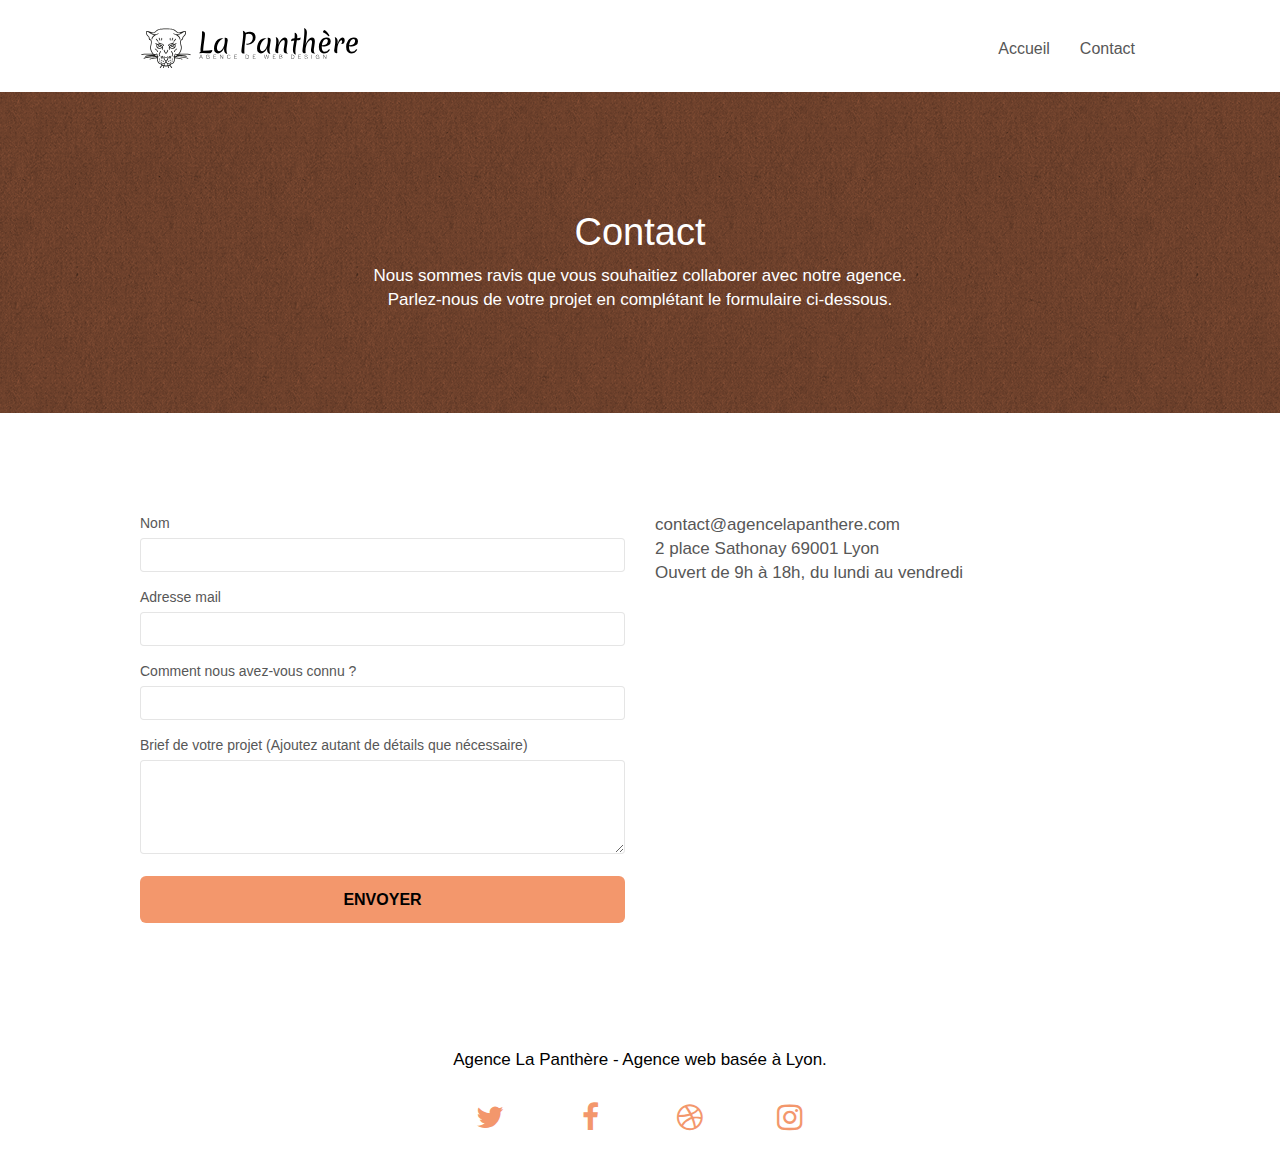
==== contact.html @ b6792bf5 "first update" ====
<!doctype html>
<html lang="fr">
<head>
    <meta charset="utf-8">
    <meta name="keywords" content="seo, google, site web, site internet, agence design paris, agence design, agence design,agence design,agence design,agence design,agence design,agence design,agence design,agence design">
    <meta name="description" content="Agence la Panthère, agence web design et graphisme. Conception de logo, charte graphique, illustrations, votre image est notre priorité.">
    <meta name="viewport" content="width=device-width, initial-scale=1.0, viewport-fit=cover">
    <link rel="shortcut icon" type="image/png" href="favicon.jpg">
    
	<link rel="stylesheet" type="text/css" href="./css/bootstrap.css">
	<link rel="stylesheet" type="text/css" href="style.css">
	<link rel="stylesheet" type="text/css" href="./css/font-awesome.css">
	<link rel="stylesheet" type="text/css" href="./css/et-line.css">
	
    
	<script src="./js/jquery-2.1.0.js"></script>
	<script src="./js/bootstrap.js"></script>
	<script src="./js/blocs.js"></script>
	<script src="./js/jqBootstrapValidation.js"></script>
	<script src="./js/formHandler.js"></script>
    <title>Agence La Panthère | Contact</title>

    
<!-- Analytics -->
 
<!-- Analytics END -->
    
</head>
<body>
<!-- Principal conteneur -->
<div class="page-container">
    
<!-- bloc-0 -->
<div class="bloc bgc-white l-bloc " id="bloc-0">
	<div class="container bloc-sm">
		<nav class="navbar row">
			<div class="navbar-header">
				<a class="navbar-brand" href="index.html"><img src="img/agence-la-panthere-monochrome.svg" alt="Logo la panthère, agence web design" height="40" /></a>
				<button id="nav-toggle" type="button" class="ui-navbar-toggle navbar-toggle" data-toggle="collapse" data-target=".navbar-1">
					<span class="sr-only">Toggle navigation</span><span class="icon-bar"></span><span class="icon-bar"></span><span class="icon-bar"></span>
				</button>
			</div>
			<div class="collapse navbar-collapse navbar-1 special-dropdown-nav">
				<ul class="site-navigation nav navbar-nav">
					<li>
						<a href="index.html">Accueil</a>
					</li>
					<li>
					</li>
					<li>
						<a href="page2.html">Contact</a>
					</li>
				</ul>
			</div>
		</nav>
	</div>
</div>
<!-- bloc-0 END -->

<!-- bloc-6 -->
<div class="bloc bg-dots-bg bg-repeat bgc-atomic-tangerine2 d-bloc bloc-bg-texture texture-paper" id="bloc-6">
	<div class="container bloc-lg">
		<div class="row">
			<div class="col-sm-12">
				<h1 class="text-center hero-bloc-text tc-white">Contact</h1>
				<p class="text-center mg-lg tc-white tight-width-whitespace">
					Nous sommes ravis que vous souhaitiez collaborer avec notre agence.<br>
					Parlez-nous de votre projet en complétant le formulaire ci-dessous.
				</p>
			</div>
		</div>
	</div>
</div>
<!-- bloc-6 END -->

<!-- bloc-7 -->
<div class="bloc bgc-white l-bloc" id="bloc-7">
	<div class="container bloc-lg">
		<div class="row">
			<div class="col-sm-6">
				<form id="form_1" novalidate success-msg="Your message has been sent." fail-msg="Sorry it seems that our mail server is not responding, Sorry for the inconvenience!">
					<div class="form-group">
						<label for="name">Nom</label>
						<input id="name" class="form-control" required />
					</div>
					<div class="form-group">
						<label for="email">Adresse mail</label>
						<input id="email" class="form-control" type="email" required autocomplete="email"/>
					</div>
					<div class="form-group">
						<label for="text">Comment nous avez-vous connu ?</label>
						<input class="form-control" type="text" required id="text" />
					</div>
					<div class="form-group">
						<label for="message">Brief de votre projet (Ajoutez autant de détails que nécessaire)</label>
						<textarea id="message" class="form-control" rows="4" cols="50" required></textarea>
					</div> 
					<button class="bloc-button btn btn-lg btn-block cta-hero btn-atomic-tangerine" type="submit">
						Envoyer
					</button>
				</form>
			</div>
			<div class="col-sm-6">
				<p>
					contact@agencelapanthere.com<br>2 place Sathonay 69001 Lyon<br>Ouvert de 9h à 18h, du lundi au vendredi<br>
				</p>
			</div>
		</div>
	</div>
</div>
<!-- bloc-7 END -->

<!-- ScrollToTop Button -->
<a class="bloc-button btn btn-d scrollToTop" onclick="scrollToTarget('1')"><span class="fa fa-chevron-up"></span></a>
<!-- ScrollToTop Button END-->


<!-- Footer - bloc-8 -->
<div class="bloc bgc-atomic-tangerine d-bloc" id="bloc-8">
	<div class="container bloc-sm">
		<div class="row">
			<div class="col-sm-12">
				<p class="text-center black">
					Agence La Panthère - Agence web basée à Lyon.<br>
				</p>
				<div class="row row-no-gutters social">
					<div class="col-sm-3">
						<div class="text-center">
							<a class="social" href="index.html"><span class="fa fa-twitter icon-md"></span></a>
						</div>
					</div>
					<div class="col-sm-3">
						<div class="text-center">
							<a class="social" href="index.html"><span class="fa fa-facebook icon-md"></span></a>
						</div>
					</div>
					<div class="col-sm-3">
						<div class="text-center">
							<a class="social" href="index.html"><span class="fa fa-dribbble icon-md"></span></a>
						</div>
					</div>
					<div class="col-sm-3">
						<div class="text-center">
							<a class="social" href="index.html"><span class="fa fa-instagram icon-md"></span></a>
						</div>
					</div>
				</div>
			</div>
		</div>
	</div>
</div>
<!-- Footer - bloc-8 END -->

</div>
<!-- Principal conteneur END -->
    

</body>
</html>
---- style.css ----
body {
    margin: 0;
    padding: 0;
    background: #FFF;
    overflow-x: hidden;
    -webkit-font-smoothing: antialiased;
    -moz-osx-font-smoothing: grayscale;
}

a,
button {
    transition: all .3s ease-in-out;
    outline: none!important;
}

a:hover {
    text-decoration: none;
    cursor: pointer;
}


ul li{
    list-style: none;
}

ul, ol{
    padding: 0;
}

#page-loading-blocs-notifaction {
    position: fixed;
    top: 0;
    bottom: 0;
    width: 100%;
    z-index: 100000;
    background: #FFFFFF url("img/pageload-spinner.gif") no-repeat center center;
}

.bloc {
    width: 100%;
    clear: both;
    background: 50% 50% no-repeat;
    padding: 0 50px;
    -webkit-background-size: cover;
    -moz-background-size: cover;
    -o-background-size: cover;
    background-size: cover;
    position: relative;
}

.bloc .container {
    padding-left: 0;
    padding-right: 0;
}

.bloc-lg {
    padding: 100px 50px;
}

.bloc-md {
    padding: 50px;
}

.bloc-sm {
    padding: 20px 50px;
}

.bg-center,
.bg-l-edge,
.bg-r-edge,
.bg-t-edge,
.bg-b-edge,
.bg-tl-edge,
.bg-bl-edge,
.bg-tr-edge,
.bg-br-edge,
.bg-repeat {
    -webkit-background-size: auto!important;
    -moz-background-size: auto!important;
    -o-background-size: auto!important;
    background-size: auto!important;
}

.bg-repeat {
    background: repeat;
}

.bg-t-edge {
    background: top no-repeat;
}

.bloc-bg-texture::before {
    content: "";
    background-size: 2px 2px;
    position: absolute;
    top: 0;
    bottom: 0;
    left: 0;
    right: 0;
}

.texture-paper::before {
    background: url("img/texture-paper.png");
    background-size: 280px 280px;
}

.b-parallax {
    background-attachment: fixed;
}

.d-bloc {
    /* color: rgba(255, 255, 255, .7); */
    color: black;

}

.d-bloc button:hover {
    color: rgba(255, 255, 255, .9);
}

.d-bloc .icon-round,
.d-bloc .icon-square,
.d-bloc .icon-rounded,
.d-bloc .icon-semi-rounded-a,
.d-bloc .icon-semi-rounded-b {
    border-color: rgba(255, 255, 255, .9);
}

.d-bloc .divider-h span {
    border-color: rgba(255, 255, 255, .2);
}

.d-bloc .a-btn,
.d-bloc .navbar a,
.d-bloc .navbar-brand,
.d-bloc a .icon-sm,
.d-bloc a .icon-md,
.d-bloc a .icon-lg,
.d-bloc a .icon-xl,
.d-bloc h1 a,
.d-bloc h2 a,
.d-bloc h3 a,
.d-bloc h4 a,
.d-bloc h5 a,
.d-bloc h6 a,
.d-bloc p a {
    color: #F3976C;
}

.d-bloc .a-btn:hover,
.d-bloc .navbar a:hover,
.d-bloc .navbar-brand:hover,
.d-bloc a:hover .icon-sm,
.d-bloc a:hover .icon-md,
.d-bloc a:hover .icon-lg,
.d-bloc a:hover .icon-xl,
.d-bloc h1 a:hover,
.d-bloc h2 a:hover,
.d-bloc h3 a:hover,
.d-bloc h4 a:hover,
.d-bloc h5 a:hover,
.d-bloc h6 a:hover,
.d-bloc p a:hover {
    color: #e47542;
}

.d-bloc .navbar-toggle .icon-bar {
    background: rgba(255, 255, 255, 1);
}

.d-bloc .btn-wire,
.d-bloc .btn-wire:hover {
    color: rgba(255, 255, 255, 1);
    border-color: rgba(255, 255, 255, 1);
}

.d-bloc .panel {
    color: rgba(0, 0, 0, .5);
}

.d-bloc .panel button:hover {
    color: rgba(0, 0, 0, .7);
}

.d-bloc .panel icon {
    border-color: rgba(0, 0, 0, .7);
}

.d-bloc .panel .divider-h span {
    border-color: rgba(0, 0, 0, .1);
}

.d-bloc .panel .a-btn {
    color: rgba(0, 0, 0, .6);
}

.d-bloc .panel .a-btn:hover {
    color: rgba(0, 0, 0, 1);
}

.d-bloc .panel .btn-wire,
.d-bloc .panel .btn-wire:hover {
    color: rgba(0, 0, 0, .7);
    border-color: rgba(0, 0, 0, .3);
}

.d-bloc .panel,
.l-bloc {
    color: rgba(0, 0, 0, .5);
}

.d-bloc .panel button:hover,
.l-bloc button:hover {
    color: rgba(0, 0, 0, .7);
}

.l-bloc .icon-round,
.l-bloc .icon-square,
.l-bloc .icon-rounded,
.l-bloc .icon-semi-rounded-a,
.l-bloc .icon-semi-rounded-b {
    border-color: rgba(0, 0, 0, .7);
}

.d-bloc .panel .divider-h span,
.l-bloc .divider-h span {
    border-color: rgba(0, 0, 0, .1);
}

.d-bloc .panel .a-btn,
.l-bloc .a-btn,
.l-bloc .navbar a,
.l-bloc .navbar-brand,
.l-bloc a .icon-sm,
.l-bloc a .icon-md,
.l-bloc a .icon-lg,
.l-bloc a .icon-xl,
.l-bloc h1 a,
.l-bloc h2 a,
.l-bloc h3 a,
.l-bloc h4 a,
.l-bloc h5 a,
.l-bloc h6 a,
.l-bloc p a {
    color: rgba(0, 0, 0, .6);
}

.d-bloc .panel .a-btn:hover,
.l-bloc .a-btn:hover,
.l-bloc .navbar a:hover,
.l-bloc .navbar-brand:hover,
.l-bloc a:hover .icon-sm,
.l-bloc a:hover .icon-md,
.l-bloc a:hover .icon-lg,
.l-bloc a:hover .icon-xl,
.l-bloc h1 a:hover,
.l-bloc h2 a:hover,
.l-bloc h3 a:hover,
.l-bloc h4 a:hover,
.l-bloc h5 a:hover,
.l-bloc h6 a:hover,
.l-bloc p a:hover {
    color: rgba(0, 0, 0, 1);
}

.l-bloc .navbar-toggle .icon-bar {
    color: rgba(0, 0, 0, .6);
}

.d-bloc .panel .btn-wire,
.d-bloc .panel .btn-wire:hover,
.l-bloc .btn-wire,
.l-bloc .btn-wire:hover {
    color: rgba(0, 0, 0, .7);
    border-color: rgba(0, 0, 0, .3);
}

.voffset {
    margin-top: 30px;
}

.voffset-lg {
    margin-top: 80px;
}

.row-no-gutters {
    margin-right: 0;
    margin-left: 0;
}

.row.row-no-gutters > [class^="col-"],
.row.row-no-gutters > [class*=" col-"] {
    padding-right: 0;
    padding-left: 0;
}

#bloc-1-hero h1 {
    font-size: 32px;
}

.navbar {
    margin-bottom: 0;
    z-index: 1;
}

.navbar-brand {
    height: auto;
    padding: 3px 15px;
    font-size: 25px;
    font-weight: normal;
    font-weight: 600;
    line-height: 44px;
}

.navbar-brand img {
    max-height: 200px;
    margin: 0 5px 0 0;
    display: inline;
}

.navbar-brand img[src$=svg] {
    min-width: 100px;
}

.nav-center .navbar-brand img {
    margin: 0;
}

.navbar .nav {
    padding-top: 2px;
    margin-right: -16px;
    float: right;
    z-index: 1;
}

.nav > li {
    float: left;
    margin-top: 4px;
    font-size: 16px;
}

.navbar-nav .open .dropdown-menu > li > a {
    text-align: inherit;
}

.nav > li a:hover,
.nav > li a:focus {
    background: transparent;
}

.navbar-toggle {
    margin: 10px 10px 0 0;
    border: 0px;
}

.navbar-toggle:hover {
    background: transparent!important;
}

.navbar-toggle .icon-bar {
    background-color: rgba(0, 0, 0, .5);
    width: 26px;
}

.nav-invert .navbar .nav {
    float: left;
}

.nav-invert .navbar-header,
.nav-invert .navbar-brand {
    float: right;
    position: relative;
    z-index: 2;
}

@media (min-width: 768px) {
    .site-navigation {
        position: absolute;
        top: 50%;
        right: 20px;
        transform: translate(0, -50%);
        -webkit-transform: translateY(-50%);
    }
    .nav > li .dropdown-menu a,
    .nav > li .dropdown-menu a:hover {
        color: #484848;
    }
    .nav-invert .site-navigation {
        left: 0;
        right: 0;
    }
    .nav-center {
        text-align: center;
    }
    .nav-center .navbar-header {
        width: 100%;
    }
    .nav-center .navbar-header,
    .nav-center .navbar-brand,
    .nav-center .nav > li {
        float: none;
        display: inline-block;
    }
    .nav-center .site-navigation {
        position: relative;
        width: 100%;
        right: 0;
        margin-right: 0px;
        margin-top: 20px;
    }
    .nav-center.mini-nav .navbar-toggle {
        float: none;
        margin: 10px auto 0;
    }
}

.nav > li > .dropdown a {
    background: none!important;
    display: block;
    padding: 14px 15px;
}

nav .caret {
    margin: 0 5px;
}

.dropdown-menu .dropdown-menu {
    top: -8px;
    left: 100%;
}

.dropdown-menu .dropmenu-flow-right {
    top: 100%;
    left: 0;
    margin-left: -1px;
    border-top-left-radius: 0;
    border-top-right-radius: 0;
}

.dropdown-menu .dropdown span {
    border: 4px solid black;
    border-top-color: transparent;
    border-right-color: transparent;
    border-bottom-color: transparent;
    margin: 6px -5px 0 0!important;
    float: right;
}

.mg-md {
    margin-top: 10px;
    margin-bottom: 20px;
}

.mg-lg {
    margin-top: 10px;
    margin-bottom: 40px;
}

.btn {
    margin: 0 5px 5px 0;
}

.btn.pull-right {
    margin: 0 0 5px 5px;
}

.btn-d,
.btn-d:hover,
.btn-d:focus {
    color: #FFF;
    background: rgba(0, 0, 0, .3);
}

button {
    outline: none!important;
}

.btn-rd {
    border-radius: 40px;
}

.btn-clean {
    border: 1px solid rgba(0, 0, 0, .08);
    border-bottom-color: rgba(0, 0, 0, .1);
    text-shadow: 0 1px 0 rgba(0, 0, 1, .1);
    box-shadow: 0 1px 3px rgba(0, 0, 1, .25), inset 0 1px 0 0 rgba(255, 255, 255, .15);
}

.icon-md {
    font-size: 30px!important;
}

.icon-lg {
    font-size: 60px!important;
}

.sm-shadow {
    text-shadow: 0 1px 2px rgba(0, 0, 0, .3);
}

.panel-sq,
.panel-sq .panel-heading,
.panel-sq .panel-footer {
    border-radius: 0;
}

.panel-rd {
    border-radius: 30px;
}

.panel-rd .panel-heading {
    border-radius: 29px 29px 0 0;
}

.panel-rd .panel-footer {
    border-radius: 0 0 29px 29px;
}

.form-control {
    border-color: rgba(0, 0, 0, .1);
    box-shadow: none;
}

.scrollToTop {
    width: 40px;
    height: 40px;
    position: fixed;
    bottom: 20px;
    right: 20px;
    opacity: 0;
    z-index: 500;
    transition: all .3s ease-in-out;
}

.scrollToTop span {
    margin-top: 6px;
}

.showScrollTop {
    font-size: 14px;
    opacity: 1;
}

a[data-lightbox] {
    position: relative;
    display: block;
    text-align: center;
}

a[data-lightbox]:hover::before {
    content: "+";
    font-family: "HelveticaNeue-Light", "Helvetica Neue Light", "Helvetica Neue", Helvetica, Arial;
    font-size: 32px;
    width: 50px;
    height: 50px;
    margin-left: -25px;
    border-radius: 50%;
    background: rgba(0, 0, 0, .6);
    color: #FFF;
    font-weight: 100;
    z-index: 1;
    position: absolute;
    top: 50%;
    transform: translateY(-50%);
    -webkit-transform: translateY(-50%);
}

a[data-lightbox]:hover img {
    opacity: 0.6;
    -webkit-animation-fill-mode: none;
    animation-fill-mode: none;
}

#lightbox-modal {
    display: flex;
    align-items: center;
}

#lightbox-modal .modal-dialog {
    width: 90%;
    max-width: 900px;
    margin: 0 auto 0;
}

#lightbox-modal .modal-dialog img {
    max-height: 90vh;
    margin: 0 auto;
}

.lightbox-caption {
    padding: 20px;
    color: #FFF;
    background: rgba(0, 0, 0, .5);
    position: absolute;
    left: 15px;
    right: 15px;
    bottom: 5px;
}

.close-lightbox {
    color: #FFF;
    font-size: 30px;
    position: absolute;
    top: 20px;
    right: 20px;
    z-index: 20;
    background: rgba(0, 0, 0, .5);
    border: none;
    line-height: 30px;
    padding: 0 9px 5px;
    opacity: 0.3;
}

.close-lightbox:hover,
.next-lightbox:hover,
.prev-lightbox:hover {
    opacity: 1.0;
    color: #FFF;
}

.next-lightbox,
.prev-lightbox {
    font-size: 20px;
    color: rgba(255, 255, 255, .9);
    background: rgba(0, 0, 0, .5);
    transition: all .2s ease-in-out;
    position: absolute;
    top: 45%;
    z-index: 1;
    opacity: 0.4;
}

.next-lightbox {
    padding: 6px 8px 1px 13px;
    right: 25px;
}

.prev-lightbox {
    padding: 6px 13px 1px 10px;
    left: 25px;
}

.snapshot-lb .modal-body {
    padding-bottom: 45px;
}

.snapshot-lb .lightbox-caption {
    padding: 0;
    color: rgba(0, 0, 0, .5);
    background: none;
}

h1,
h2,
h3,
h4,
h5,
h6,
p,
label,
.btn,
a {
    font-family: "helvetica";
    font-weight: 400;
    color: #575757!important;
}

.container {
    max-width: 1000px;
}

.hero-bloc-text {
    font-size: 38px;
}

.hero-bloc-text-sub {
    font-size: 36px;
}

.statement-bloc-text {
    line-height: 26px;
    font-style: italic;
    font-size: 20px;
    text-align: center;
    font-weight: lighter;
    max-width: 520px;
    margin: auto auto auto auto;
}

p {
    font-size: 17px;
}

.mt-10{
    margin-top: 50px;
}

.tight-width-whitespace {
    max-width: 600px;
    margin: auto auto auto auto;
}

.h1 {
    font-size: 20px;
    font-family: "Open Sans";
}

.cta-hero {
    margin-top: 22px;
    color: #FFFFFF!important;
    text-transform: uppercase;
    padding: 12px 28px 12px 28px;
    font-size: 16px;
    font-weight: 700;
}

.social {
    max-width: 400px;
    margin: 30px auto auto auto;
}

h2 {
    font-size: 22px;
    line-height: 1.4em;
}

h3 {
    font-size: 15px;
    text-transform: uppercase;
    font-weight: 700;
    color: #333333!important;
}

.med-width-whitespace {
    max-width: 800px;
    margin: 80px auto auto auto;
    box-shadow: 0px 0px 0px #000000;
}

h1 {
    color: #333333!important;
}

h4 {
    color: #333333!important;
}

.icons {
    margin-bottom: 14px;
    margin-top: 24px;
}

.white {
    color: #FFFFFF!important;
}

.black{
    color: #000000!important;
}

.portfolio-thumb {
    margin-bottom: 24px;
}

.portfolio-row {
    margin-bottom: 44px;
    margin-top: 50px;
}

.avatar {
    box-shadow: 0px 4px 9px rgba(0, 0, 0, 0.3);
}

.black-background {
    background-color: rgba(165, 147, 99, 0.7);
    padding: 40px 40px 40px 40px;
}

.bold-link {
    font-weight: 900;
    text-decoration: underline!important;
}

.bgc-white {
    background-color: #FFFFFF;
}

.bgc-dark-slate-blue {
    background-color: #364577;
}

.bgc-atomic-tangerine {
    background-color: white;
}

.bgc-atomic-tangerine2 {
    background-color: #91563a;
}

.tc-white {
    color: #FFF!important;
}

.btn-atomic-tangerine {
    background: #F3976C;
    color: #000000!important;
}

.btn-atomic-tangerine:hover {
    background: #c27956!important;
    color: #FFFFFF!important;
}

.ltc-white {
    color: #FFFFFF!important;
}

.ltc-white:hover {
    color: #cccccc!important;
}

.ltc-atomic-tangerine {
    color: #F3976C!important;
}

.ltc-atomic-tangerine:hover {
    color: #c27956!important;
}

.icon-dark-slate-blue {
    color: #364577!important;
    border-color: #364577!important;
}

.bg-dots-bg {
    background-image: url("img/dots-bg.png");
}

.bg-lines-h2-bg {
    background-image: url("img/lines-h2-bg.png");
}

.bg-banniere {
    background-image: url("img/agence-la-panthere.webp");
}

.bg-presentation {
    background-image: url("img/image-de-presentation.webp");
}

@media (max-width: 1024px) {
    .bloc {
        padding-left: 20px;
        padding-right: 20px;
    }
    .bloc.full-width-bloc,
    .bloc-tile-2.full-width-bloc .container,
    .bloc-tile-3.full-width-bloc .container,
    .bloc-tile-4.full-width-bloc .container {
        padding-left: 0;
        padding-right: 0;
    }
}

@media (max-width: 992px) and (min-width: 768px) {
    .navbar .nav {
        max-width: 80%
    }
    .nav-center.navbar .nav {
        max-width: 100%
    }
}

@media only screen and (min-device-width: 768px) and (max-device-width: 1024px) and (orientation: landscape) {
    .b-parallax {
        background-attachment: scroll;
    }
}

@media only screen and (min-device-width: 1024px) and (max-device-width: 1366px) and (-webkit-min-device-pixel-ratio: 1.5) {
    .b-parallax {
        background-attachment: scroll;
    }
}

@media (max-width: 991px) {
    .container {
        width: 100%;
    }
    .b-parallax {
        background-attachment: scroll;
    }
    .page-container,
    #hero-bloc {
        overflow-x: hidden;
        position: relative;
    }
    .bloc {
        padding-left: constant(safe-area-inset-left);
        padding-right: constant(safe-area-inset-right);
    }
    .bloc-group,
    .bloc-group .bloc {
        display: block;
        width: 100%;
    }
    .bloc-fill-screen .fill-bloc-top-edge,
    .bloc-fill-screen .fill-bloc-bottom-edge {
        padding: 0 20px;
        padding-left: constant(safe-area-inset-left);
        padding-right: constant(safe-area-inset-right);
    }
}

@media (max-width: 767px) {
    .page-container {
        overflow-x: hidden;
        position: relative;
    }
    h1,
    h2,
    h3,
    h4,
    h5,
    h6,
    p,
    #disqus_thread {
        padding-left: 10px!important;
        padding-right: 10px!important;
    }
    .b-parallax {
        background-attachment: scroll;
    }
    .navbar .nav {
        padding-top: 0;
        border-top: 1px solid rgba(0, 0, 0, .2);
        float: none!important;
    }
    .navbar.row {
        margin-left: 0;
        margin-right: 0;
    }
    .site-navigation {
        position: inherit;
        transform: none;
        -webkit-transform: none;
        -ms-transform: none;
    }
    .nav > li {
        margin-top: 0;
        border-bottom: 1px solid rgba(0, 0, 0, .1);
        background: rgba(0, 0, 0, .05);
        text-align: left;
        padding-left: 15px;
        width: 100%;
    }
    .nav > li:hover {
        background: rgba(0, 0, 0, .08);
    }
    .dropdown .dropdown a .caret {
        float: none;
        margin: 5px 0 0 10px!important;
        border: 4px solid black;
        border-bottom-color: transparent;
        border-right-color: transparent;
        border-left-color: transparent;
    }
    #hero-bloc .navbar .nav {
        background: rgba(0, 0, 0, .8);
    }
    #hero-bloc .navbar .nav a {
        color: rgba(255, 255, 255, .6);
    }
    .hero {
        padding: 50px 0;
    }
    .hero-nav {
        left: -1px;
        right: -1px;
    }
    .navbar-collapse {
        padding: 0;
        overflow-x: hidden;
        -webkit-box-shadow: none;
        box-shadow: none;
    }
    .navbar-brand img {
        max-height: 40px;
        width: auto;
    }
    .nav-invert .navbar-header {
        float: none;
        width: 100%;
    }
    .nav-invert .navbar-toggle {
        float: left;
        margin-left: 10px;
    }
    .bloc {
        padding-left: 0;
        padding-right: 0;
    }
    .bloc-xxl,
    .bloc-xl,
    .bloc-lg {
        padding: 40px 0;
    }
    .bloc-sm,
    .bloc-md {
        padding-left: 0;
        padding-right: 0;
    }
    .bloc-tile-2 .container,
    .bloc-tile-3 .container,
    .bloc-tile-4 .container,
    .bloc-fill-screen .fill-bloc-top-edge,
    .bloc-fill-screen .fill-bloc-bottom-edge {
        padding-left: 0;
        padding-right: 0;
    }
    .a-block {
        padding: 0 10px;
    }
    .btn-dwn {
        display: none;
    }
    .voffset {
        margin-top: 5px;
    }
    .voffset-md {
        margin-top: 20px;
    }
    .voffset-lg {
        margin-top: 30px;
    }
    form {
        padding: 5px;
    }
    .close-lightbox {
        display: inline-block;
    }
    .blocsapp-device-iphone5 {
        background-size: 216px 425px;
        padding-top: 60px;
        width: 216px;
        height: 425px;
    }
    .blocsapp-device-iphone5 img {
        width: 180px;
        height: 320px;
    }
}

@media (max-width: 400px) {
    .bloc {
        padding-left: 0;
        padding-right: 0;
    }
}

@media (max-width: 767px) {
    .bloc-mob-center-text {
        text-align: center;
    }
}
---- css/et-line.css ----
@font-face {
    font-family: et-line;
    src: url(../fonts/et-line.eot);
    src: url(../fonts/et-line.eot?#iefix) format('embedded-opentype'), url(../fonts/et-line.woff) format('woff'), url(../fonts/et-line.ttf) format('truetype'), url(../fonts/et-line.svg#et-line) format('svg');
    font-weight: 400;
    font-style: normal
}

.et-icon-adjustments,
.et-icon-alarmclock,
.et-icon-anchor,
.et-icon-aperture,
.et-icon-attachment,
.et-icon-bargraph,
.et-icon-basket,
.et-icon-beaker,
.et-icon-bike,
.et-icon-book-open,
.et-icon-briefcase,
.et-icon-browser,
.et-icon-calendar,
.et-icon-camera,
.et-icon-caution,
.et-icon-chat,
.et-icon-circle-compass,
.et-icon-clipboard,
.et-icon-clock,
.et-icon-cloud,
.et-icon-compass,
.et-icon-desktop,
.et-icon-dial,
.et-icon-document,
.et-icon-documents,
.et-icon-download,
.et-icon-dribbble,
.et-icon-edit,
.et-icon-envelope,
.et-icon-expand,
.et-icon-facebook,
.et-icon-flag,
.et-icon-focus,
.et-icon-gears,
.et-icon-genius,
.et-icon-gift,
.et-icon-global,
.et-icon-globe,
.et-icon-googleplus,
.et-icon-grid,
.et-icon-happy,
.et-icon-hazardous,
.et-icon-heart,
.et-icon-hotairballoon,
.et-icon-hourglass,
.et-icon-key,
.et-icon-laptop,
.et-icon-layers,
.et-icon-lifesaver,
.et-icon-lightbulb,
.et-icon-linegraph,
.et-icon-linkedin,
.et-icon-lock,
.et-icon-magnifying-glass,
.et-icon-map,
.et-icon-map-pin,
.et-icon-megaphone,
.et-icon-mic,
.et-icon-mobile,
.et-icon-newspaper,
.et-icon-notebook,
.et-icon-paintbrush,
.et-icon-paperclip,
.et-icon-pencil,
.et-icon-phone,
.et-icon-picture,
.et-icon-pictures,
.et-icon-piechart,
.et-icon-presentation,
.et-icon-pricetags,
.et-icon-printer,
.et-icon-profile-female,
.et-icon-profile-male,
.et-icon-puzzle,
.et-icon-quote,
.et-icon-recycle,
.et-icon-refresh,
.et-icon-ribbon,
.et-icon-rss,
.et-icon-sad,
.et-icon-scissors,
.et-icon-scope,
.et-icon-search,
.et-icon-shield,
.et-icon-speedometer,
.et-icon-strategy,
.et-icon-streetsign,
.et-icon-tablet,
.et-icon-target,
.et-icon-telescope,
.et-icon-toolbox,
.et-icon-tools,
.et-icon-tools-2,
.et-icon-trophy,
.et-icon-tumblr,
.et-icon-twitter,
.et-icon-upload,
.et-icon-video,
.et-icon-wallet,
.et-icon-wine {
    font-family: et-line;
    speak: none;
    font-style: normal;
    font-weight: 400;
    font-variant: normal;
    text-transform: none;
    line-height: 1;
    -webkit-font-smoothing: antialiased;
    -moz-osx-font-smoothing: grayscale;
    display: inline-block
}

.et-icon-mobile:before {
    content: "\e000"
}

.et-icon-laptop:before {
    content: "\e001"
}

.et-icon-desktop:before {
    content: "\e002"
}

.et-icon-tablet:before {
    content: "\e003"
}

.et-icon-phone:before {
    content: "\e004"
}

.et-icon-document:before {
    content: "\e005"
}

.et-icon-documents:before {
    content: "\e006"
}

.et-icon-search:before {
    content: "\e007"
}

.et-icon-clipboard:before {
    content: "\e008"
}

.et-icon-newspaper:before {
    content: "\e009"
}

.et-icon-notebook:before {
    content: "\e00a"
}

.et-icon-book-open:before {
    content: "\e00b"
}

.et-icon-browser:before {
    content: "\e00c"
}

.et-icon-calendar:before {
    content: "\e00d"
}

.et-icon-presentation:before {
    content: "\e00e"
}

.et-icon-picture:before {
    content: "\e00f"
}

.et-icon-pictures:before {
    content: "\e010"
}

.et-icon-video:before {
    content: "\e011"
}

.et-icon-camera:before {
    content: "\e012"
}

.et-icon-printer:before {
    content: "\e013"
}

.et-icon-toolbox:before {
    content: "\e014"
}

.et-icon-briefcase:before {
    content: "\e015"
}

.et-icon-wallet:before {
    content: "\e016"
}

.et-icon-gift:before {
    content: "\e017"
}

.et-icon-bargraph:before {
    content: "\e018"
}

.et-icon-grid:before {
    content: "\e019"
}

.et-icon-expand:before {
    content: "\e01a"
}

.et-icon-focus:before {
    content: "\e01b"
}

.et-icon-edit:before {
    content: "\e01c"
}

.et-icon-adjustments:before {
    content: "\e01d"
}

.et-icon-ribbon:before {
    content: "\e01e"
}

.et-icon-hourglass:before {
    content: "\e01f"
}

.et-icon-lock:before {
    content: "\e020"
}

.et-icon-megaphone:before {
    content: "\e021"
}

.et-icon-shield:before {
    content: "\e022"
}

.et-icon-trophy:before {
    content: "\e023"
}

.et-icon-flag:before {
    content: "\e024"
}

.et-icon-map:before {
    content: "\e025"
}

.et-icon-puzzle:before {
    content: "\e026"
}

.et-icon-basket:before {
    content: "\e027"
}

.et-icon-envelope:before {
    content: "\e028"
}

.et-icon-streetsign:before {
    content: "\e029"
}

.et-icon-telescope:before {
    content: "\e02a"
}

.et-icon-gears:before {
    content: "\e02b"
}

.et-icon-key:before {
    content: "\e02c"
}

.et-icon-paperclip:before {
    content: "\e02d"
}

.et-icon-attachment:before {
    content: "\e02e"
}

.et-icon-pricetags:before {
    content: "\e02f"
}

.et-icon-lightbulb:before {
    content: "\e030"
}

.et-icon-layers:before {
    content: "\e031"
}

.et-icon-pencil:before {
    content: "\e032"
}

.et-icon-tools:before {
    content: "\e033"
}

.et-icon-tools-2:before {
    content: "\e034"
}

.et-icon-scissors:before {
    content: "\e035"
}

.et-icon-paintbrush:before {
    content: "\e036"
}

.et-icon-magnifying-glass:before {
    content: "\e037"
}

.et-icon-circle-compass:before {
    content: "\e038"
}

.et-icon-linegraph:before {
    content: "\e039"
}

.et-icon-mic:before {
    content: "\e03a"
}

.et-icon-strategy:before {
    content: "\e03b"
}

.et-icon-beaker:before {
    content: "\e03c"
}

.et-icon-caution:before {
    content: "\e03d"
}

.et-icon-recycle:before {
    content: "\e03e"
}

.et-icon-anchor:before {
    content: "\e03f"
}

.et-icon-profile-male:before {
    content: "\e040"
}

.et-icon-profile-female:before {
    content: "\e041"
}

.et-icon-bike:before {
    content: "\e042"
}

.et-icon-wine:before {
    content: "\e043"
}

.et-icon-hotairballoon:before {
    content: "\e044"
}

.et-icon-globe:before {
    content: "\e045"
}

.et-icon-genius:before {
    content: "\e046"
}

.et-icon-map-pin:before {
    content: "\e047"
}

.et-icon-dial:before {
    content: "\e048"
}

.et-icon-chat:before {
    content: "\e049"
}

.et-icon-heart:before {
    content: "\e04a"
}

.et-icon-cloud:before {
    content: "\e04b"
}

.et-icon-upload:before {
    content: "\e04c"
}

.et-icon-download:before {
    content: "\e04d"
}

.et-icon-target:before {
    content: "\e04e"
}

.et-icon-hazardous:before {
    content: "\e04f"
}

.et-icon-piechart:before {
    content: "\e050"
}

.et-icon-speedometer:before {
    content: "\e051"
}

.et-icon-global:before {
    content: "\e052"
}

.et-icon-compass:before {
    content: "\e053"
}

.et-icon-lifesaver:before {
    content: "\e054"
}

.et-icon-clock:before {
    content: "\e055"
}

.et-icon-aperture:before {
    content: "\e056"
}

.et-icon-quote:before {
    content: "\e057"
}

.et-icon-scope:before {
    content: "\e058"
}

.et-icon-alarmclock:before {
    content: "\e059"
}

.et-icon-refresh:before {
    content: "\e05a"
}

.et-icon-happy:before {
    content: "\e05b"
}

.et-icon-sad:before {
    content: "\e05c"
}

.et-icon-facebook:before {
    content: "\e05d"
}

.et-icon-twitter:before {
    content: "\e05e"
}

.et-icon-googleplus:before {
    content: "\e05f"
}

.et-icon-rss:before {
    content: "\e060"
}

.et-icon-tumblr:before {
    content: "\e061"
}

.et-icon-linkedin:before {
    content: "\e062"
}

.et-icon-dribbble:before {
    content: "\e063"
}
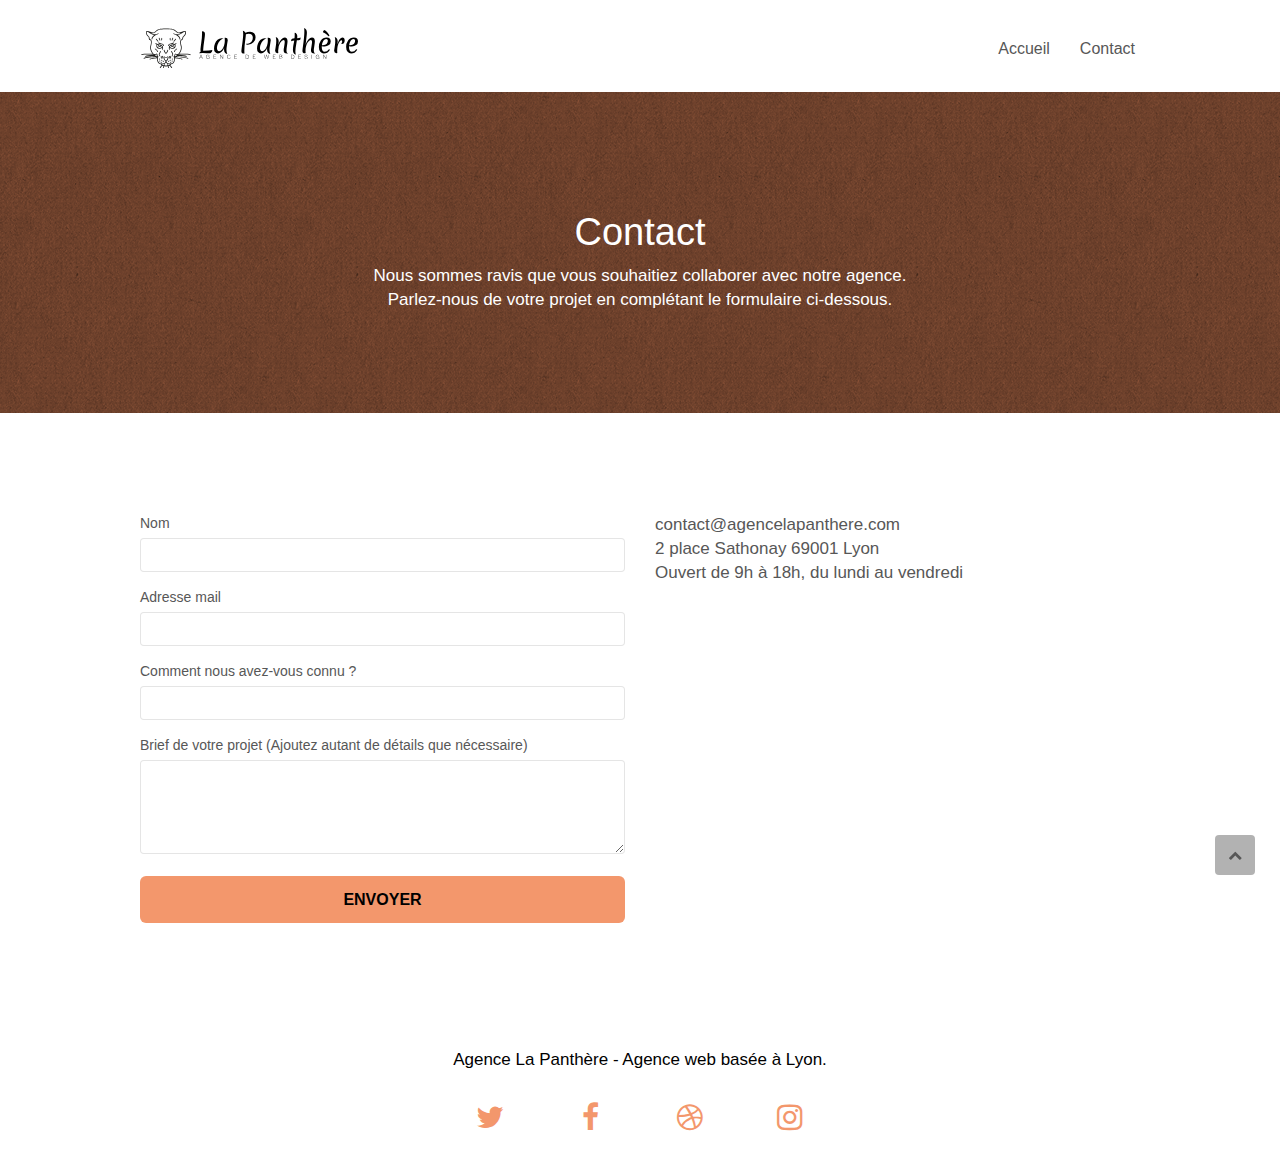
==== commit cbe15484: "final update (i think)" ====
--- a/contact.html
+++ b/contact.html
@@ -8,16 +8,12 @@
     <link rel="shortcut icon" type="image/png" href="favicon.jpg">
     
 	<link rel="stylesheet" type="text/css" href="./css/bootstrap.css">
-	<link rel="stylesheet" type="text/css" href="style.css">
-	<link rel="stylesheet" type="text/css" href="./css/font-awesome.css">
+	<link rel="preload" as="style" onload="this.onload=null;this.rel='stylesheet'" type="text/css" href="style.css">
+	<link rel="preload" as="style" onload="this.onload=null;this.rel='stylesheet'" type="text/css" href="./css/font-awesome.css">
 	<link rel="stylesheet" type="text/css" href="./css/et-line.css">
 	
     
-	<script src="./js/jquery-2.1.0.js"></script>
-	<script src="./js/bootstrap.js"></script>
-	<script src="./js/blocs.js"></script>
-	<script src="./js/jqBootstrapValidation.js"></script>
-	<script src="./js/formHandler.js"></script>
+	
     <title>Agence La Panthère | Contact</title>
 
     
@@ -48,7 +44,7 @@
 					<li>
 					</li>
 					<li>
-						<a href="page2.html">Contact</a>
+						<a href="contact.html">Contact</a>
 					</li>
 				</ul>
 			</div>
@@ -111,7 +107,7 @@
 <!-- bloc-7 END -->
 
 <!-- ScrollToTop Button -->
-<a class="bloc-button btn btn-d scrollToTop" onclick="scrollToTarget('1')"><span class="fa fa-chevron-up"></span></a>
+<a class="bloc-button btn btn-d scrollToTop" onclick="scrollToTarget('1')" href="#"><span class="fa fa-chevron-up"></span></a>
 <!-- ScrollToTop Button END-->
 
 
@@ -126,22 +122,22 @@
 				<div class="row row-no-gutters social">
 					<div class="col-sm-3">
 						<div class="text-center">
-							<a class="social" href="index.html"><span class="fa fa-twitter icon-md"></span></a>
+							<a class="social" href="https://www.twitter.com"><span class="fa fa-twitter icon-md"></span></a>
 						</div>
 					</div>
 					<div class="col-sm-3">
 						<div class="text-center">
-							<a class="social" href="index.html"><span class="fa fa-facebook icon-md"></span></a>
+							<a class="social" href="https://www.facebook.com"><span class="fa fa-facebook icon-md"></span></a>
 						</div>
 					</div>
 					<div class="col-sm-3">
 						<div class="text-center">
-							<a class="social" href="index.html"><span class="fa fa-dribbble icon-md"></span></a>
+							<a class="social" href="https://www.dribbble.com"><span class="fa fa-dribbble icon-md"></span></a>
 						</div>
 					</div>
 					<div class="col-sm-3">
 						<div class="text-center">
-							<a class="social" href="index.html"><span class="fa fa-instagram icon-md"></span></a>
+							<a class="social" href="https://www.instagram.com"><span class="fa fa-instagram icon-md"></span></a>
 						</div>
 					</div>
 				</div>
@@ -153,7 +149,11 @@
 
 </div>
 <!-- Principal conteneur END -->
-    
+<script src="./js/jquery-2.1.0.js"></script>
+<script src="./js/bootstrap.js"></script>
+<script src="./js/blocs.js"></script>
+<script src="./js/jqBootstrapValidation.js"></script>
+<script src="./js/formHandler.js"></script>
 
 </body>
 </html>
--- a/style.css
+++ b/style.css
@@ -527,7 +527,7 @@
     position: fixed;
     bottom: 20px;
     right: 20px;
-    opacity: 0;
+    opacity: 1;
     z-index: 500;
     transition: all .3s ease-in-out;
 }
--- a/css/et-line.css
+++ b/css/et-line.css
@@ -3,7 +3,8 @@
     src: url(../fonts/et-line.eot);
     src: url(../fonts/et-line.eot?#iefix) format('embedded-opentype'), url(../fonts/et-line.woff) format('woff'), url(../fonts/et-line.ttf) format('truetype'), url(../fonts/et-line.svg#et-line) format('svg');
     font-weight: 400;
-    font-style: normal
+    font-style: normal;
+    font-display: swap;
 }
 
 .et-icon-adjustments,
